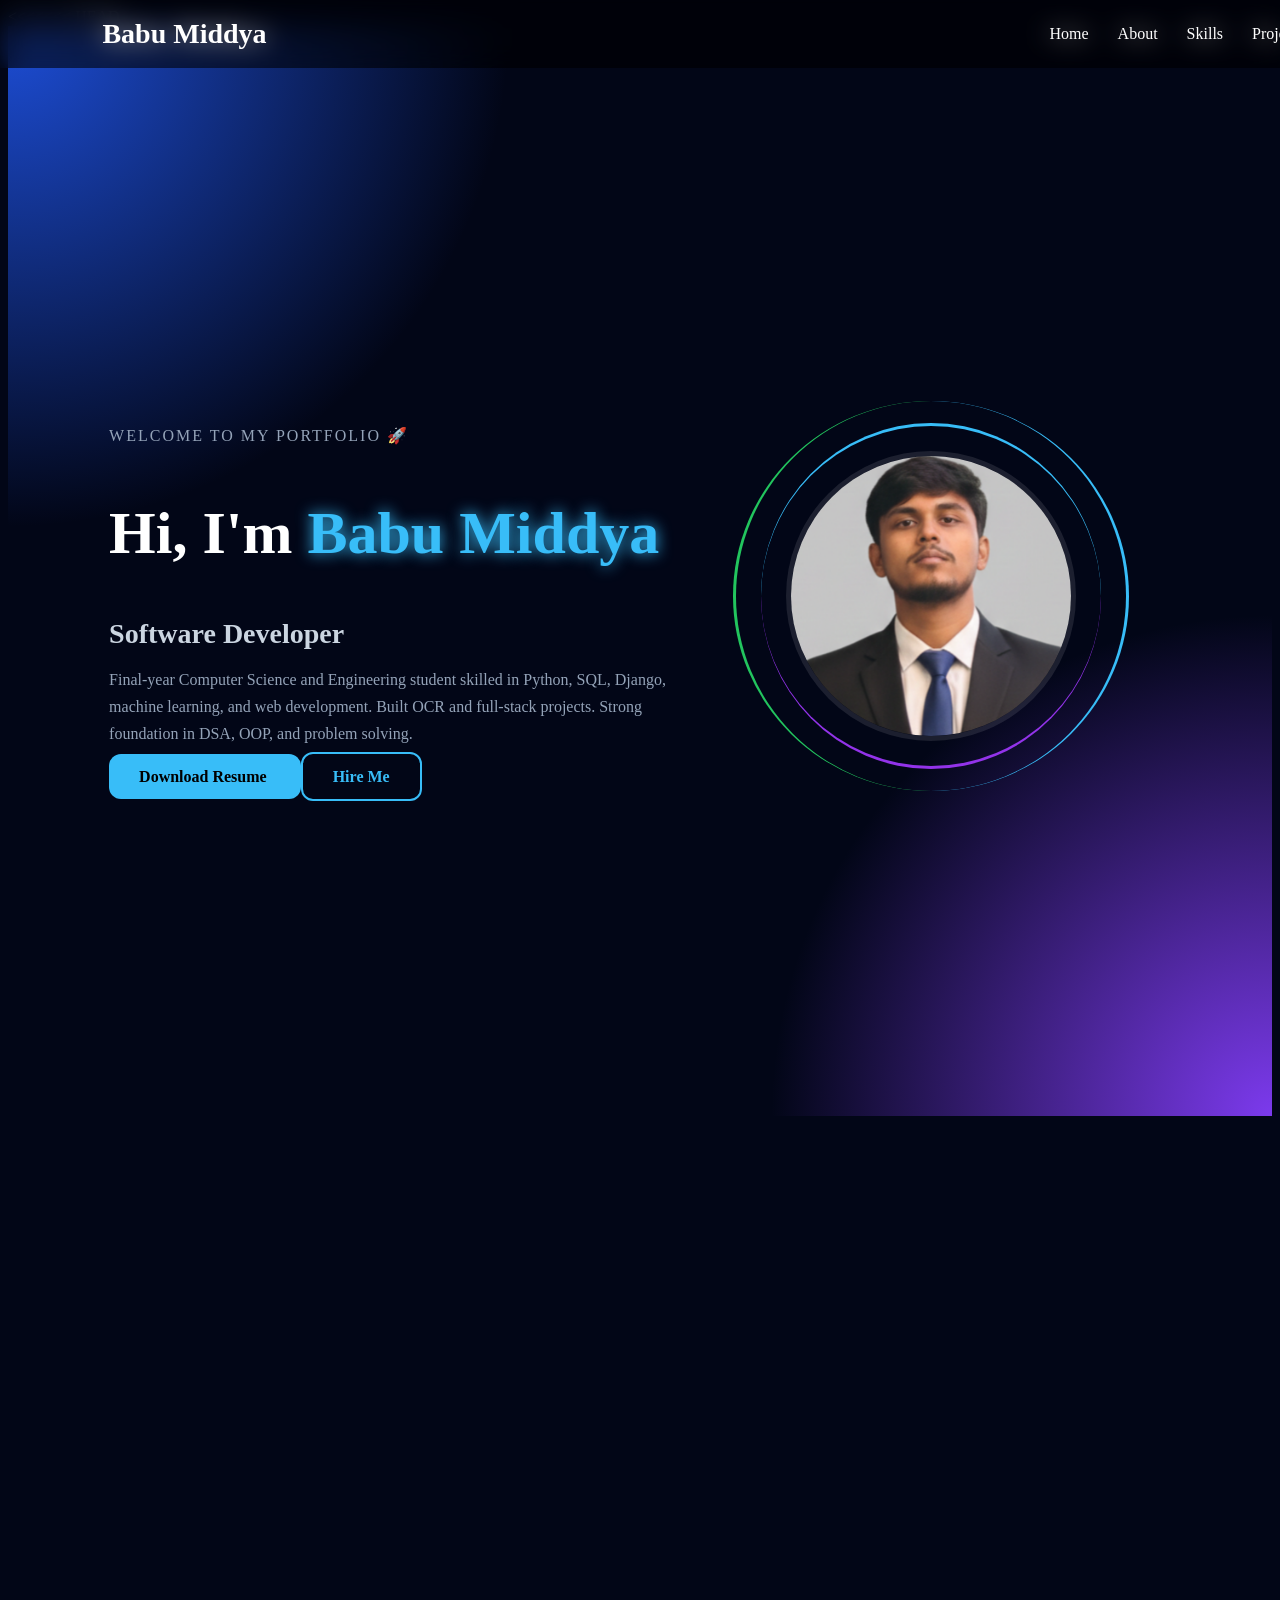
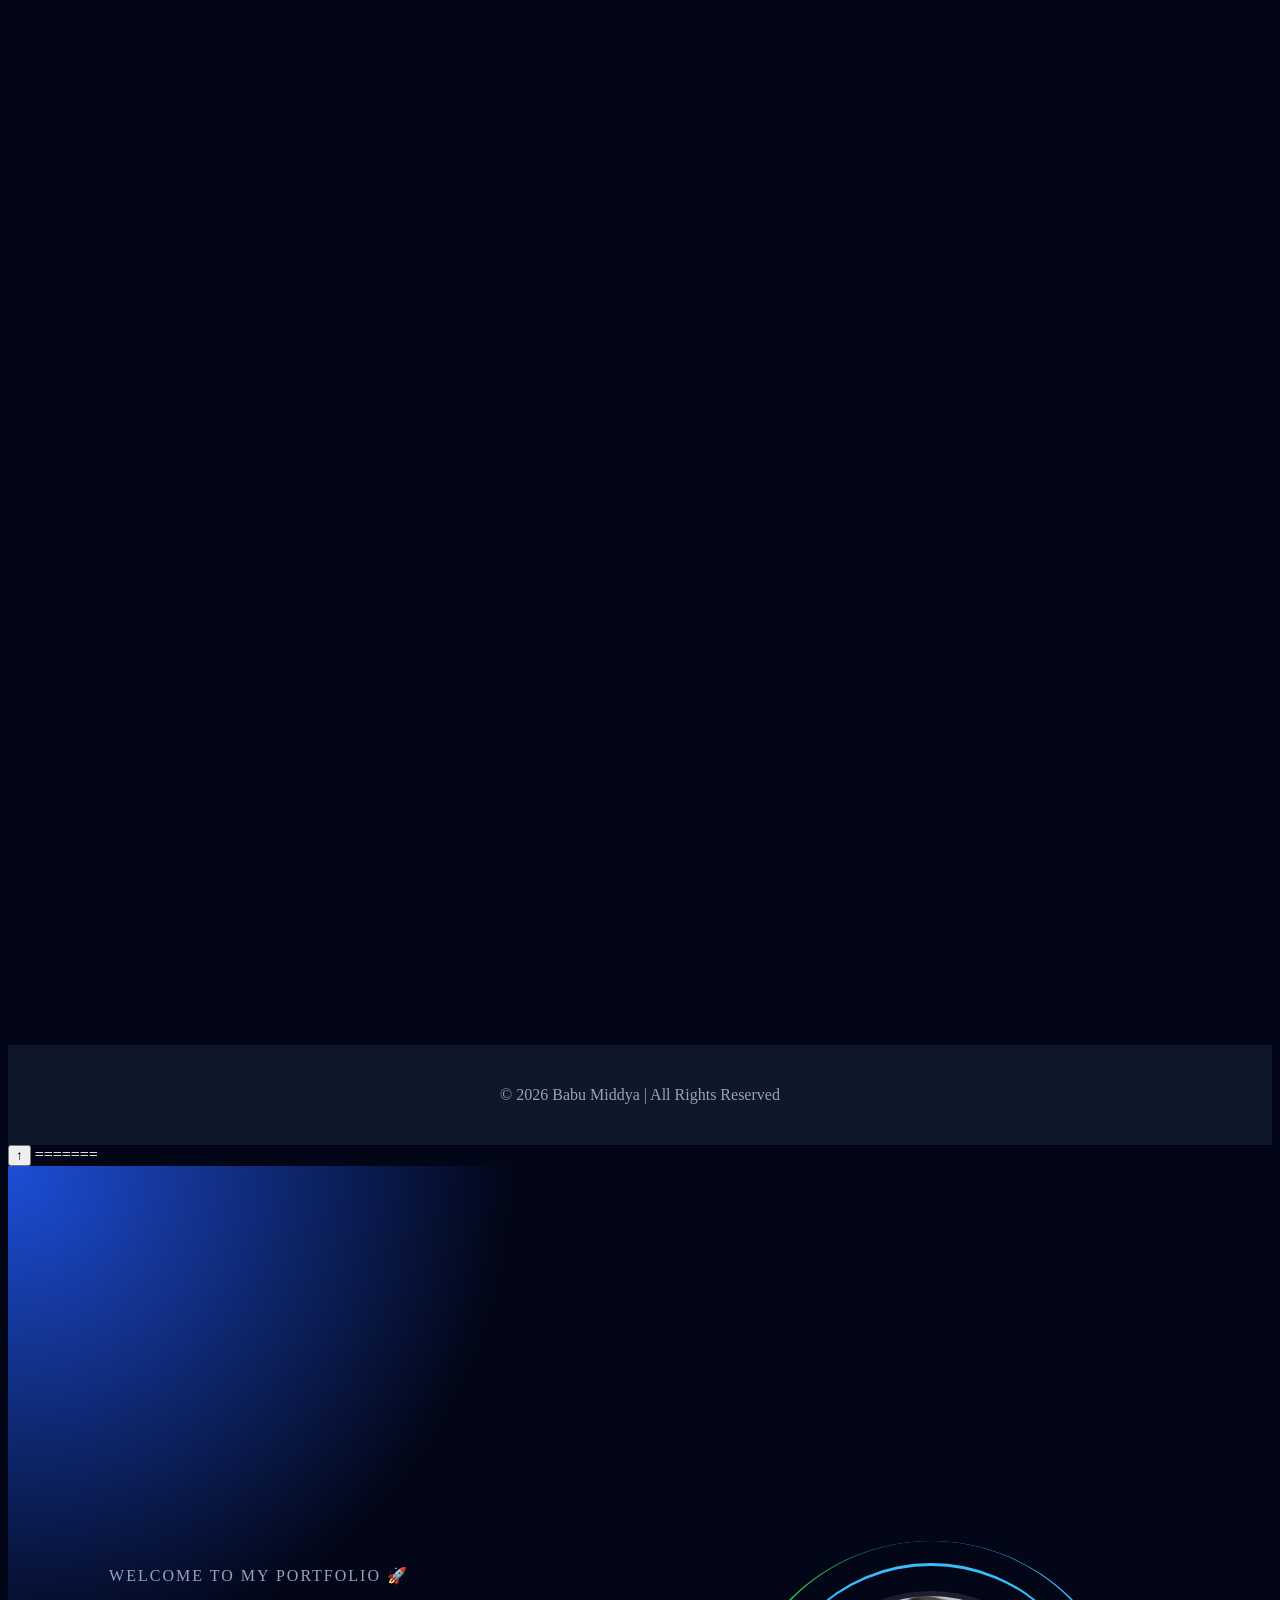
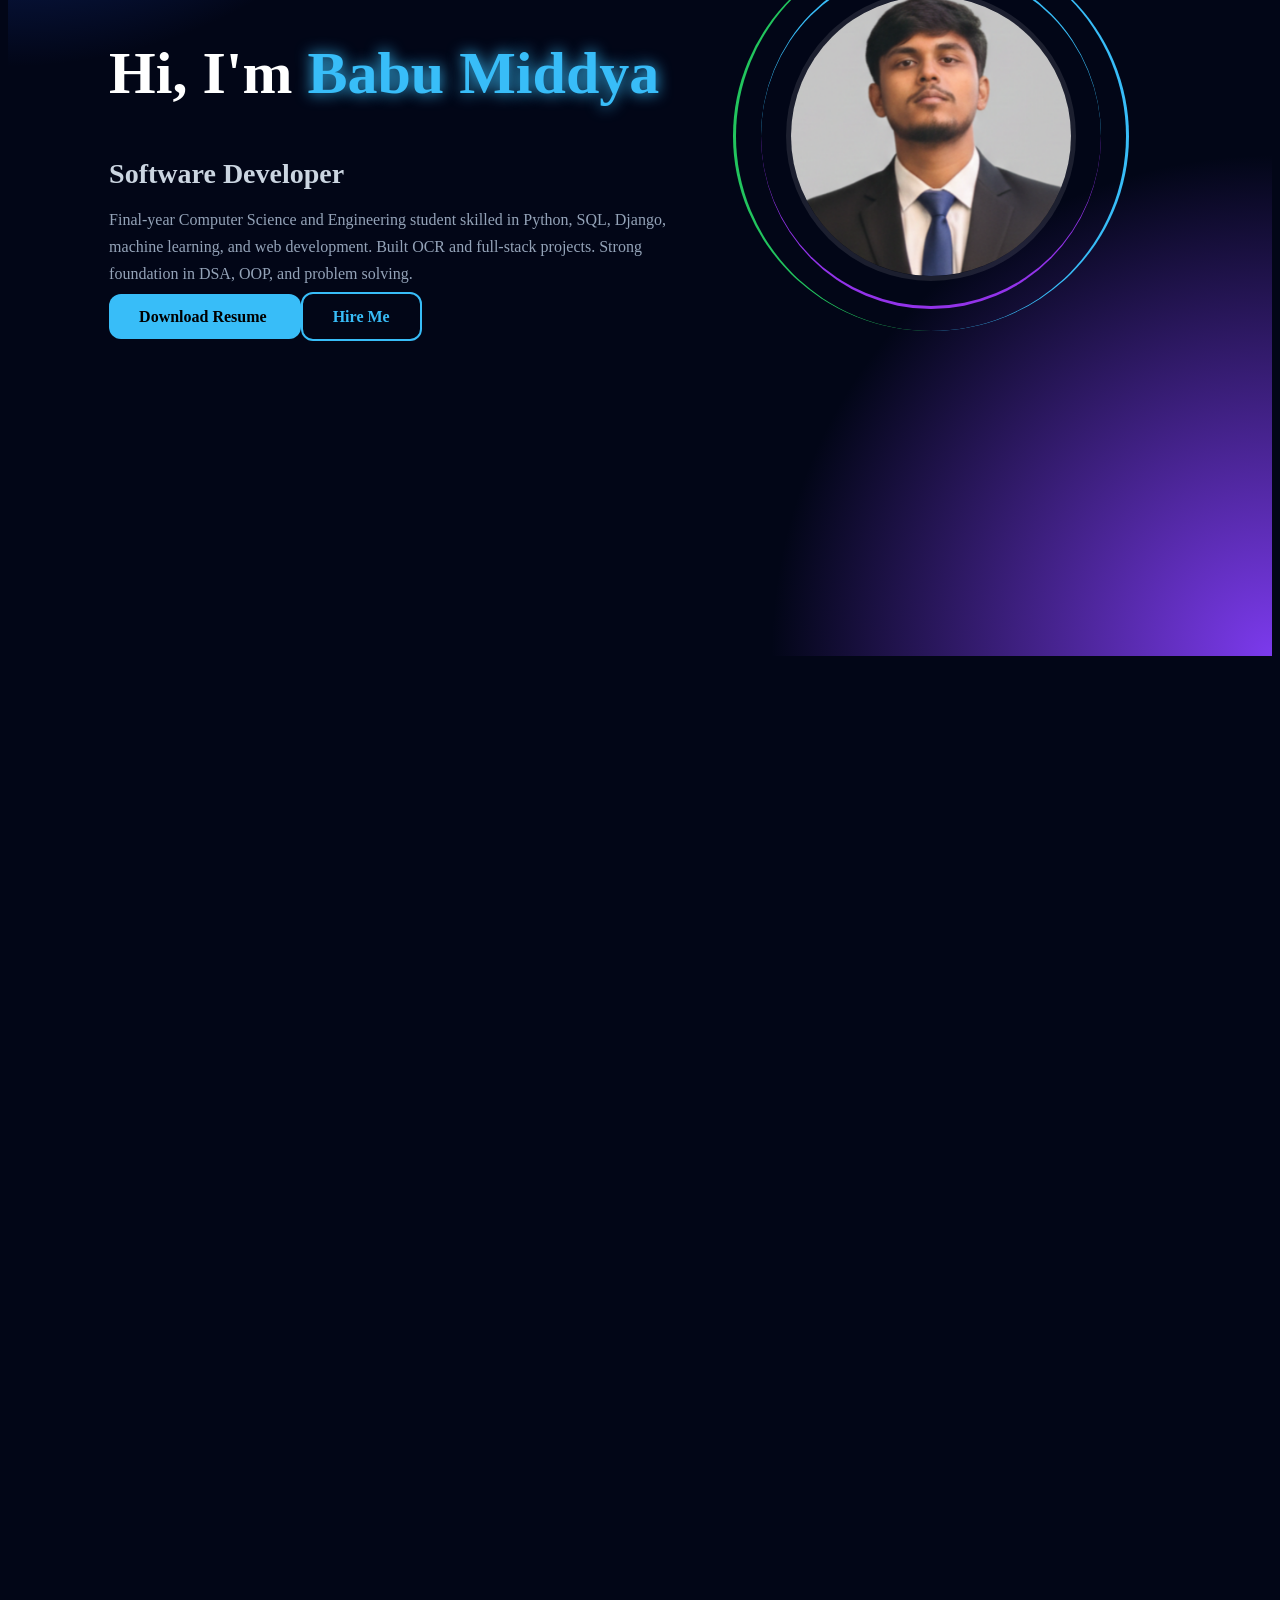
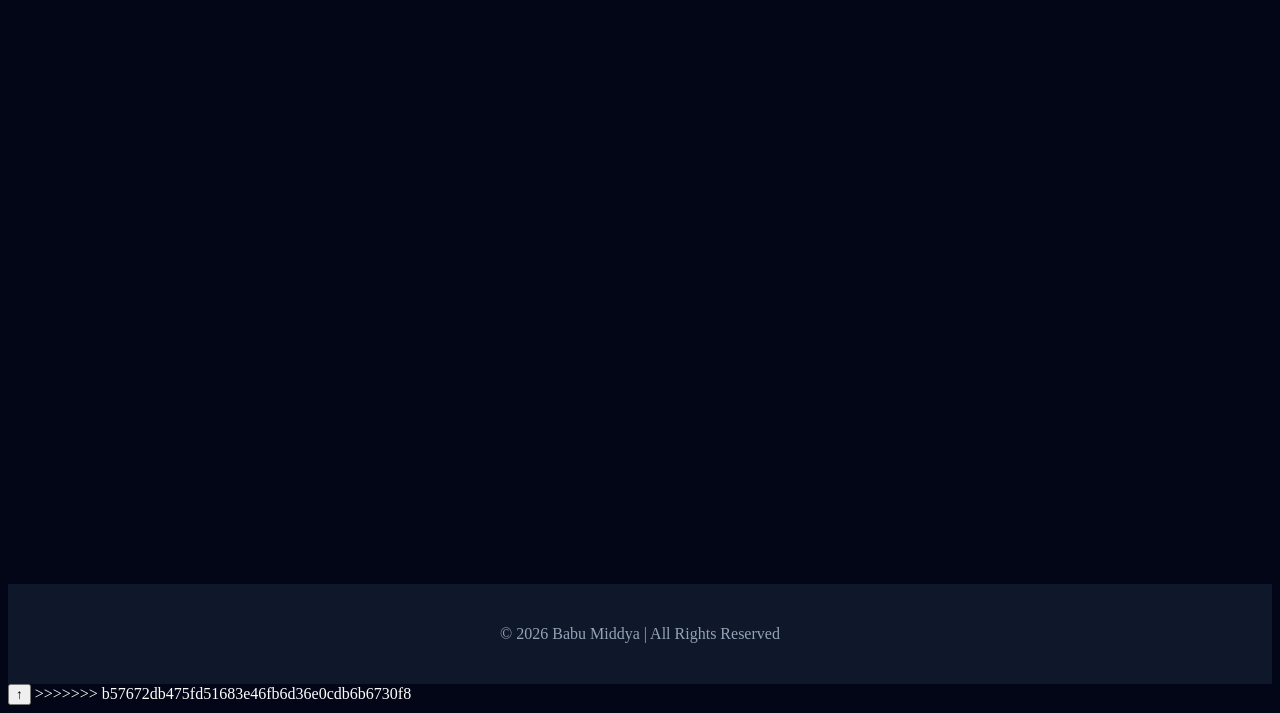
==== index.html @ bfcbd596 "Initial portfolio upload" ====
<<<<<<< HEAD
<!DOCTYPE html>
<html lang="en">
<head>
<meta charset="UTF-8">
<meta name="viewport" content="width=device-width, initial-scale=1.0">
<title>Babu Middya | Portfolio</title>

<link rel="preconnect" href="https://fonts.googleapis.com">
<link rel="preconnect" href="https://fonts.gstatic.com" crossorigin>

<link href="https://fonts.googleapis.com/css2?family=Poppins:wght@300;400;500;600;700;800&display=swap" rel="stylesheet">

<link rel="stylesheet" href="style.css">
</head>

<body>


<!-- NAVBAR -->

<header id="header">

<div class="logo">Babu Middya<span></span></div>

<nav id="navMenu">
<a href="#home">Home</a>
<a href="#about">About</a>
<a href="#skills">Skills</a>
<a href="#projects">Projects</a>
<a href="#contact">Contact</a>
</nav>

<div id="menuBtn">&#9776;</div>

</header>



<!-- HERO -->

<section class="hero" id="home">

<div class="particles"></div>

<div class="hero-container">

<div class="hero-left">

<p class="tag">WELCOME TO MY PORTFOLIO 🚀</p>

<h1>
Hi, I'm <span id="typingText">Babu Middya</span>
</h1>

<h2>Software Developer</h2>

<p>
Final-year Computer Science and Engineering student skilled in Python, SQL, Django, machine learning, and
web development. Built OCR and full-stack projects. Strong foundation in DSA, OOP, and problem solving.

</p>

<div class="hero-btns">

<a href="01_Babu_Middya_Software_Devoloper.pdf" class="btn" download>
Download Resume
</a>

<a href="#contact" class="btn glass">
Hire Me
</a>

</div>

</div>



<div class="hero-right">

<div class="photo-box">

<div class="ring one"></div>
<div class="ring two"></div>

<img src="myphoto.png" alt="Babu Middya">

</div>

</div>

</div>

</section>



<!-- ABOUT -->

<section class="section reveal" id="about">

<h2 class="title">About Me</h2>

<div class="card about-card">

<p>
Aspiring Software Developer with strong skills in Python, NumPy, Pandas, and Matplotlib. Experienced in data 
analysis, data manipulation, and creating clear visualizations. Good understanding of programming fundamentals, 
problem-solving, and writing clean, efficient code. Familiar with working on real-world projects, debugging, and 
optimizing performance. Quick learner with a strong interest in software development and continuous skill 
improvement
</p>

<p>
I love building modern websites, solving coding challenges,
and continuously improving my technical skills.
</p>

</div>

</section>



<!-- SKILLS -->

<section class="section reveal" id="skills">

<h2 class="title">Tech Stack & Skills</h2>

<div class="skills-grid">

<div class="skill-box">
<img src="https://cdn.jsdelivr.net/gh/devicons/devicon/icons/python/python-original.svg" alt="Python">
<h4>Python</h4>
</div>

<div class="skill-box">
  <img src="https://cdn.jsdelivr.net/gh/devicons/devicon/icons/django/django-plain-wordmark.svg" alt="Django">
  <h4>Django</h4>
</div>

<div class="skill-box">
<img src="https://cdn.jsdelivr.net/gh/devicons/devicon/icons/html5/html5-original.svg" alt="HTML">
<h4>HTML</h4>
</div>

<div class="skill-box">
<img src="https://cdn.jsdelivr.net/gh/devicons/devicon/icons/css3/css3-original.svg" alt="CSS">
<h4>CSS</h4>
</div>

<div class="skill-box">
<img src="https://cdn.jsdelivr.net/gh/devicons/devicon/icons/javascript/javascript-original.svg" alt="JavaScript">
<h4>JavaScript</h4>
</div>

<div class="skill-box">
<img src="https://cdn.jsdelivr.net/gh/devicons/devicon/icons/mysql/mysql-original.svg" alt="SQL">
<h4>SQL</h4>
</div>

<div class="skill-box">
  <img src="https://cdn-icons-png.flaticon.com/512/733/733553.png" alt="GitHub">
  <h4>GitHub</h4>
</div>

<div class="skill-box">
<img src="https://cdn.jsdelivr.net/gh/devicons/devicon/icons/numpy/numpy-original.svg" alt="NumPy">
<h4>NumPy</h4>
</div>

<div class="skill-box">
  <img src="https://cdn.jsdelivr.net/gh/devicons/devicon/icons/pandas/pandas-original-wordmark.svg" alt="Pandas">
  <h4>Pandas</h4>
</div>

<div class="skill-box">
  <img src="https://cdn.jsdelivr.net/gh/devicons/devicon/icons/matplotlib/matplotlib-original.svg" alt="Matplotlib">
  <h4>Matplotlib</h4>
</div>

<div class="skill-box">
  <img src="https://cdn-icons-png.flaticon.com/512/2103/2103633.png" alt="DSA">
  <h4>DSA</h4>
</div>

<div class="skill-box">
  <img src="https://cdn-icons-png.flaticon.com/512/4149/4149676.png" alt="Machine Learning">
  <h4>Machine Learning</h4>
</div>

</div>

</section>



<!-- PROJECTS -->

<section class="section reveal" id="projects">

<h2 class="title">Projects</h2>

<div class="project-grid">
<div class="card project-card">

    <img src="https://t3.ftcdn.net/jpg/19/28/70/26/240_F_1928702653_3SM4ioVbqb1LkxO8BYR8tu8CzlvJVweg.jpg" class="project-img">

    <h3>Handwritten Bangla Character Recognition using CNN</h3>

    <p>
        Built a deep learning OCR system using 166k+ Bengali handwritten
        images across 84 classes using CNN.
    </p>

    <div class="project-links">

        <a class="github-btn"
        href="https://github.com/BM804/Bengali_Handwritten_OCR_CNN"
        target="_blank">

            <i class="fab fa-github"></i> GitHub
        </a>

        <a class="demo-btn"
        href="./bangla_ocr_site/index.html"
        target="_blank">

            🚀 Project  Details
        </a>

    </div>

</div>

</div>

</div>

<div class="card">
<h3>Django CRUD App</h3>
<p>
Student result management system with login and dashboard.
</p>
</div>

<div class="card">
<h3>Portfolio Website</h3>
<p>
Modern responsive portfolio with animations and premium UI.
</p>
</div>
</div>

</section>

<!-- Mini Projects -->
<section class="section reveal" id="projects">
  <h3 class="title">Mini Projects</h3>

  <div class="projects-grid">

    <div class="project-card">
      <a href="candy_crush/Candy_crush_index.html" target="_blank">
        <img src="https://w7.pngwing.com/pngs/905/3/png-transparent-candy-crush-saga-candy-crush-jelly-saga-king-android-candy-crush-game-king-heart-thumbnail.png" alt="Candy Crush">
        <h4>Candy Crush</h4>
      </a>
    </div>

    <div class="project-card">
      <a href="PACMAN/index.html" target="_blank">
        <img src="https://cdn-icons-png.flaticon.com/512/188/188987.png" alt="PacMan">
        <h4>PacMan</h4>
      </a>
    </div>

  </div>
</section>


<!-- CONTACT -->

<section class="section reveal" id="contact">

<h2 class="title">Contact Me</h2>

<div class="card contact-card">

<p>📧 babumiddya804@gmail.com</p>
<p>📞 +91 8327486160</p>
<p>💻 Github.com/BM804</p>
<p>📍 Kolkata, India</p>

</div>

</section>



<footer>
<p>© 2026 Babu Middya | All Rights Reserved</p>
</footer>

<button id="topBtn">↑</button>

<script src="script.js"></script>

</body>
</html>
=======
<!DOCTYPE html>
<html lang="en">
<head>
<meta charset="UTF-8">
<meta name="viewport" content="width=device-width, initial-scale=1.0">
<title>Babu Middya | Premium Portfolio</title>

<link rel="preconnect" href="https://fonts.googleapis.com">
<link rel="preconnect" href="https://fonts.gstatic.com" crossorigin>

<link href="https://fonts.googleapis.com/css2?family=Poppins:wght@300;400;500;600;700;800&display=swap" rel="stylesheet">

<link rel="stylesheet" href="style.css">
</head>

<body>


<!-- NAVBAR -->

<header id="header">

<div class="logo">Babu Middya<span></span></div>

<nav id="navMenu">
<a href="#home">Home</a>
<a href="#about">About</a>
<a href="#skills">Skills</a>
<a href="#projects">Projects</a>
<a href="#contact">Contact</a>
</nav>

<div id="menuBtn">&#9776;</div>

</header>



<!-- HERO -->

<section class="hero" id="home">

<div class="particles"></div>

<div class="hero-container">

<div class="hero-left">

<p class="tag">WELCOME TO MY PORTFOLIO 🚀</p>

<h1>
Hi, I'm <span id="typingText">Babu Middya</span>
</h1>

<h2>Software Developer</h2>

<p>
Final-year Computer Science and Engineering student skilled in Python, SQL, Django, machine learning, and
web development. Built OCR and full-stack projects. Strong foundation in DSA, OOP, and problem solving.

</p>

<div class="hero-btns">

<a href="01_Babu_Middya_Software_Devoloper.pdf" class="btn" download>
Download Resume
</a>

<a href="#contact" class="btn glass">
Hire Me
</a>

</div>

</div>



<div class="hero-right">

<div class="photo-box">

<div class="ring one"></div>
<div class="ring two"></div>

<img src="myphoto.png" alt="Babu Middya">

</div>

</div>

</div>

</section>



<!-- ABOUT -->

<section class="section reveal" id="about">

<h2 class="title">About Me</h2>

<div class="card about-card">

<p>
Aspiring Software Developer with strong skills in Python, NumPy, Pandas, and Matplotlib. Experienced in data 
analysis, data manipulation, and creating clear visualizations. Good understanding of programming fundamentals, 
problem-solving, and writing clean, efficient code. Familiar with working on real-world projects, debugging, and 
optimizing performance. Quick learner with a strong interest in software development and continuous skill 
improvement
</p>

<p>
I love building modern websites, solving coding challenges,
and continuously improving my technical skills.
</p>

</div>

</section>



<!-- SKILLS -->

<section class="section reveal" id="skills">

<h2 class="title">Tech Stack & Skills</h2>

<div class="skills-grid">

<div class="skill-box">
<img src="https://cdn.jsdelivr.net/gh/devicons/devicon/icons/python/python-original.svg" alt="Python">
<h4>Python</h4>
</div>

<div class="skill-box">
  <img src="https://cdn.jsdelivr.net/gh/devicons/devicon/icons/django/django-plain-wordmark.svg" alt="Django">
  <h4>Django</h4>
</div>

<div class="skill-box">
<img src="https://cdn.jsdelivr.net/gh/devicons/devicon/icons/html5/html5-original.svg" alt="HTML">
<h4>HTML</h4>
</div>

<div class="skill-box">
<img src="https://cdn.jsdelivr.net/gh/devicons/devicon/icons/css3/css3-original.svg" alt="CSS">
<h4>CSS</h4>
</div>

<div class="skill-box">
<img src="https://cdn.jsdelivr.net/gh/devicons/devicon/icons/javascript/javascript-original.svg" alt="JavaScript">
<h4>JavaScript</h4>
</div>

<div class="skill-box">
<img src="https://cdn.jsdelivr.net/gh/devicons/devicon/icons/mysql/mysql-original.svg" alt="SQL">
<h4>SQL</h4>
</div>

<div class="skill-box">
  <img src="https://cdn-icons-png.flaticon.com/512/733/733553.png" alt="GitHub">
  <h4>GitHub</h4>
</div>

<div class="skill-box">
<img src="https://cdn.jsdelivr.net/gh/devicons/devicon/icons/numpy/numpy-original.svg" alt="NumPy">
<h4>NumPy</h4>
</div>

<div class="skill-box">
  <img src="https://cdn.jsdelivr.net/gh/devicons/devicon/icons/pandas/pandas-original-wordmark.svg" alt="Pandas">
  <h4>Pandas</h4>
</div>

<div class="skill-box">
  <img src="https://cdn.jsdelivr.net/gh/devicons/devicon/icons/matplotlib/matplotlib-original.svg" alt="Matplotlib">
  <h4>Matplotlib</h4>
</div>

<div class="skill-box">
  <img src="https://cdn-icons-png.flaticon.com/512/2103/2103633.png" alt="DSA">
  <h4>DSA</h4>
</div>

<div class="skill-box">
  <img src="https://cdn-icons-png.flaticon.com/512/4149/4149676.png" alt="Machine Learning">
  <h4>Machine Learning</h4>
</div>

</div>

</section>



<!-- PROJECTS -->

<section class="section reveal" id="projects">

<h2 class="title">Projects</h2>

<div class="project-grid">
<div class="card project-card">

    <img src=https://upload.wikimedia.org/wikipedia/commons/a/a6/Aa-bengali.PNG?_=20110117124955" alt="Bengali OCR Project" class="project-img">

    <h3>Handwritten Bangla Character Recognition using CNN</h3>

    <p>
        Built a deep learning OCR system using 166k+ Bengali handwritten
        images across 84 classes using CNN.
    </p>

    <div class="project-links">
        <a href="#">GitHub</a>
        <a href="#">Demo</a>
    </div>

</div>

<div class="card">
<h3>Django CRUD App</h3>
<p>
Student result management system with login and dashboard.
</p>
</div>

<div class="card">
<h3>Portfolio Website</h3>
<p>
Modern responsive portfolio with animations and premium UI.
</p>
</div>
</div>

</section>

<!-- Mini Projects -->
<section class="section reveal" id="projects">
  <h3 class="title">Mini Projects</h3>

  <div class="projects-grid">

    <div class="project-card">
      <a href="candy_crush/Candy_crush_index.html" target="_blank">
        <img src="https://w7.pngwing.com/pngs/905/3/png-transparent-candy-crush-saga-candy-crush-jelly-saga-king-android-candy-crush-game-king-heart-thumbnail.png" alt="Candy Crush">
        <h4>Candy Crush</h4>
      </a>
    </div>

    <div class="project-card">
      <a href="PACMAN/index.html" target="_blank">
        <img src="https://cdn-icons-png.flaticon.com/512/188/188987.png" alt="PacMan">
        <h4>PacMan</h4>
      </a>
    </div>

  </div>
</section>


<!-- CONTACT -->

<section class="section reveal" id="contact">

<h2 class="title">Contact Me</h2>

<div class="card contact-card">

<p>📧 babumiddya804@gmail.com</p>
<p>📞 +91 8327486160</p>
<p>💻 Github.com/BM804</p>
<p>📍 Kolkata, India</p>

</div>

</section>



<footer>
<p>© 2026 Babu Middya | All Rights Reserved</p>
</footer>

<button id="topBtn">↑</button>

<script src="script.js"></script>

</body>
</html>
>>>>>>> b57672db475fd51683e46fb6d36e0cdb6b6730f8
---- style.css ----
<<<<<<< HEAD
/* ================= RESET ================= */
*{
  margin:0;
  padding:0;
  box-sizing:border-box;
  scroll-behavior:smooth;
  font-family:'Poppins',sans-serif;
}

body{
  background:#020617;
  color:#fff;
  overflow-x:hidden;
}

/* ================= HEADER ================= */
header{
  position:fixed;
  top:0;
  left:0;
  width:100%;
  padding:18px 8%;
  display:flex;
  justify-content:space-between;
  align-items:center;

  background:rgba(0,0,0,.35);
  backdrop-filter:blur(12px);
  z-index:1000;
}

.logo{
  font-size:28px;
  font-weight:800;
}
.logo span{
  color:#38bdf8;
  text-shadow:0 0 10px #38bdf8;
}

nav a{
  color:#fff;
  text-decoration:none;
  margin-left:25px;
  font-weight:500;
  transition:.3s;
}
nav a:hover{
  color:#38bdf8;
}

#menuBtn{
  display:none;
  font-size:28px;
  cursor:pointer;
}

/* ================= HERO ================= */
.hero{
  min-height:100vh;
  display:flex;
  align-items:center;
  padding:120px 8% 70px;

  background:
  radial-gradient(circle at top left,#1d4ed8 0%,transparent 30%),
  radial-gradient(circle at bottom right,#7c3aed 0%,transparent 30%),
  #020617;
}

.hero-container{
  display:grid;
  grid-template-columns:1fr 420px;
  gap:60px;
  align-items:center;
  width:100%;
}

.tag{
  color:#38bdf8;
  letter-spacing:2px;
}

.hero h1{
  font-size:60px;
}
.hero h1 span{
  color:#38bdf8;
  text-shadow:0 0 15px #38bdf8;
}

.hero h2{
  font-size:28px;
  color:#cbd5e1;
  margin:10px 0;
}

.hero p{
  color:#94a3b8;
  line-height:1.7;
  margin-bottom:20px;
}

/* ================= BUTTON (FIXED 🔥) ================= */
.btn{
  padding:14px 30px;
  border-radius:12px;
  font-weight:600;
  text-decoration:none;
  transition:0.3s ease;
  position:relative;
  overflow:hidden;
}

/* Resume Button */
.btn:not(.glass){
  background:#38bdf8;
  color:#000;
}

.btn:not(.glass):hover{
  transform:translateY(-5px);
  box-shadow:0 0 20px #38bdf8;
}

/* Hire Me Button */
.btn.glass{
  background:transparent;
  color:#38bdf8;
  border:2px solid #38bdf8;
}

/* Glow animation */
.btn.glass::before{
  content:"";
  position:absolute;
  inset:0;
  background:linear-gradient(120deg,transparent,#38bdf8,transparent);
  opacity:0;
}

.btn.glass:hover::before{
  opacity:1;
  animation:btnGlow 1.5s linear infinite;
}

.btn.glass:hover{
  color:#000;
  background:#38bdf8;
  transform:translateY(-5px) scale(1.05);
  box-shadow:
    0 0 10px #38bdf8,
    0 0 25px #38bdf8,
    0 0 40px rgba(56,189,248,0.5);
}

@keyframes btnGlow{
  0%{transform:translateX(-100%);}
  100%{transform:translateX(100%);}
}

/* ================= PHOTO ================= */
.photo-box{
  position:relative;
  width:360px;
  height:360px;
  display:flex;
  justify-content:center;
  align-items:center;
  animation:float 4s ease-in-out infinite;
}

.photo-box img{
  width:280px;
  height:280px;
  border-radius:50%;
  object-fit:cover;
  border:5px solid rgba(255,255,255,.1);
}

.ring{
  position:absolute;
  border-radius:50%;
}
.one{
  width:340px;
  height:340px;
  border-top:3px solid #38bdf8;
  border-bottom:3px solid #9333ea;
  animation:spin 8s linear infinite;
}
.two{
  width:390px;
  height:390px;
  border-left:3px solid #22c55e;
  border-right:3px solid #38bdf8;
  animation:spinReverse 10s linear infinite;
}

/* ================= SECTION ================= */
.section{
  padding:90px 8%;
}
.title{
  text-align:center;
  font-size:40px;
  margin-bottom:40px;
  color:#38bdf8;
}

/* ================= SKILLS ================= */
.skills-grid{
  display:grid;
  grid-template-columns:repeat(4,1fr);
  gap:25px;
}

@media(max-width:992px){
  .skills-grid{grid-template-columns:repeat(3,1fr);}
}
@media(max-width:600px){
  .skills-grid{grid-template-columns:repeat(2,1fr);}
}

.skill-box{
  height:180px;
  display:flex;
  flex-direction:column;
  align-items:center;
  justify-content:center;

  border-radius:18px;
  background:rgba(255,255,255,0.05);
  backdrop-filter:blur(12px);
  border:1px solid rgba(255,255,255,0.1);

  transition:0.4s;
  position:relative;
  overflow:hidden;
}

.skill-box::before{
  content:"";
  position:absolute;
  width:120%;
  height:120%;
  background:linear-gradient(120deg,transparent,#38bdf8,transparent);
  top:-10%;
  left:-10%;
  opacity:0;
}

.skill-box:hover::before{
  opacity:1;
  animation:neonMove 2s linear infinite;
}

.skill-box img{
  width:65px;
  height:65px;
  margin-bottom:10px;
}

.skill-box:hover{
  transform:translateY(-10px) scale(1.05);
  box-shadow:
    0 0 10px #38bdf8,
    0 0 25px #38bdf8,
    0 0 40px rgba(56,189,248,0.5);
}

/* ================= PROJECTS ================= */
.projects-grid{
  display:grid;
  grid-template-columns:repeat(4,1fr);
  gap:25px;
}

@media(max-width:992px){
  .projects-grid{grid-template-columns:repeat(3,1fr);}
}
@media(max-width:600px){
  .projects-grid{grid-template-columns:1fr;}
}

.project-card{
  padding:25px;
  border-radius:18px;
  text-align:center;

  background:rgba(255,255,255,0.05);
  backdrop-filter:blur(12px);
  border:1px solid rgba(255,255,255,0.1);

  transition:0.4s;
}

.project-card img{
  width:80px;
  height:80px;
  margin-bottom:10px;
}

.project-card:hover{
  transform:translateY(-12px) scale(1.05);
  box-shadow:
    0 0 15px #22c55e,
    0 0 30px rgba(34,197,94,0.5);
}

/* ================= CONTACT ================= */
.contact-card{
  text-align:center;
  line-height:2;
}

/* ================= FOOTER ================= */
footer{
  padding:25px;
  text-align:center;
  background:#0f172a;
  color:#94a3b8;
}

/* ================= ANIMATIONS ================= */
.reveal{
  opacity:0;
  transform:translateY(60px);
  transition:1s;
}
.reveal.active{
  opacity:1;
  transform:translateY(0);
}

@keyframes spin{
  100%{transform:rotate(360deg);}
}
@keyframes spinReverse{
  100%{transform:rotate(-360deg);}
}
@keyframes float{
  50%{transform:translateY(-15px);}
}
@keyframes neonMove{
  0%{transform:translateX(-100%);}
  100%{transform:translateX(100%);}
}

/* ================= MOBILE ================= */
@media(max-width:950px){

  .hero-container{
    grid-template-columns:1fr;
    text-align:center;
  }

  .photo-box{
    width:260px;
    height:260px;
    margin:auto;
  }

  .photo-box img{
    width:200px;
    height:200px;
  }

  .one{width:240px;height:240px;}
  .two{width:290px;height:290px;}

  .hero h1{font-size:40px;}

  nav{display:none;}
  #menuBtn{display:block;}
}
/* PROJECT CARD */

.project-card{
    background:#0b1020;
    border:1px solid rgba(255,255,255,0.08);
    border-radius:24px;
    padding:40px;
    text-align:center;
    transition:0.4s ease;
    max-width:900px;
    margin:auto;
    position:relative;
    overflow:hidden;
}

/* soft hover */

.project-card:hover{
    transform:translateY(-8px);
    box-shadow:
    0 10px 40px rgba(0,0,0,0.5),
    0 0 25px rgba(0,140,255,0.15);
}

/* image */

.project-img{
    width:90px;
    height:90px;
    object-fit:cover;
    border-radius:18px;
    margin-bottom:20px;
}

/* heading */

.project-card h3{
    font-size:30px;
    margin-bottom:15px;
    color:white;
}

/* text */

.project-card p{
    color:#bfc9d4;
    font-size:17px;
    line-height:1.7;
    max-width:700px;
    margin:auto;
}

/* buttons */

.project-links{
    display:flex;
    justify-content:center;
    gap:18px;
    margin-top:30px;
    flex-wrap:wrap;
}

.project-links a{
    text-decoration:none;
    padding:14px 28px;
    border-radius:14px;
    font-weight:600;
    transition:0.35s ease;
    font-size:16px;
}

/* github */

.github-btn{
    background:#171717;
    color:white;
}

.github-btn:hover{
    background:#242424;
    transform:translateY(-4px);
}

/* demo */

.demo-btn{
    background:linear-gradient(135deg,#0099ff,#0055ff);
    color:white;
    box-shadow:0 8px 20px rgba(0,119,255,0.35);
}

.demo-btn:hover{
    transform:translateY(-4px) scale(1.03);
    box-shadow:0 12px 28px rgba(0,119,255,0.5);
}
=======
/* ================= RESET ================= */
*{
  margin:0;
  padding:0;
  box-sizing:border-box;
  scroll-behavior:smooth;
  font-family:'Poppins',sans-serif;
}

body{
  background:#020617;
  color:#fff;
  overflow-x:hidden;
}

/* ================= HEADER ================= */
header{
  position:fixed;
  top:0;
  left:0;
  width:100%;
  padding:18px 8%;
  display:flex;
  justify-content:space-between;
  align-items:center;

  background:rgba(0,0,0,.35);
  backdrop-filter:blur(12px);
  z-index:1000;
}

.logo{
  font-size:28px;
  font-weight:800;
}
.logo span{
  color:#38bdf8;
  text-shadow:0 0 10px #38bdf8;
}

nav a{
  color:#fff;
  text-decoration:none;
  margin-left:25px;
  font-weight:500;
  transition:.3s;
}
nav a:hover{
  color:#38bdf8;
}

#menuBtn{
  display:none;
  font-size:28px;
  cursor:pointer;
}

/* ================= HERO ================= */
.hero{
  min-height:100vh;
  display:flex;
  align-items:center;
  padding:120px 8% 70px;

  background:
  radial-gradient(circle at top left,#1d4ed8 0%,transparent 30%),
  radial-gradient(circle at bottom right,#7c3aed 0%,transparent 30%),
  #020617;
}

.hero-container{
  display:grid;
  grid-template-columns:1fr 420px;
  gap:60px;
  align-items:center;
  width:100%;
}

.tag{
  color:#38bdf8;
  letter-spacing:2px;
}

.hero h1{
  font-size:60px;
}
.hero h1 span{
  color:#38bdf8;
  text-shadow:0 0 15px #38bdf8;
}

.hero h2{
  font-size:28px;
  color:#cbd5e1;
  margin:10px 0;
}

.hero p{
  color:#94a3b8;
  line-height:1.7;
  margin-bottom:20px;
}

/* ================= BUTTON (FIXED 🔥) ================= */
.btn{
  padding:14px 30px;
  border-radius:12px;
  font-weight:600;
  text-decoration:none;
  transition:0.3s ease;
  position:relative;
  overflow:hidden;
}

/* Resume Button */
.btn:not(.glass){
  background:#38bdf8;
  color:#000;
}

.btn:not(.glass):hover{
  transform:translateY(-5px);
  box-shadow:0 0 20px #38bdf8;
}

/* Hire Me Button */
.btn.glass{
  background:transparent;
  color:#38bdf8;
  border:2px solid #38bdf8;
}

/* Glow animation */
.btn.glass::before{
  content:"";
  position:absolute;
  inset:0;
  background:linear-gradient(120deg,transparent,#38bdf8,transparent);
  opacity:0;
}

.btn.glass:hover::before{
  opacity:1;
  animation:btnGlow 1.5s linear infinite;
}

.btn.glass:hover{
  color:#000;
  background:#38bdf8;
  transform:translateY(-5px) scale(1.05);
  box-shadow:
    0 0 10px #38bdf8,
    0 0 25px #38bdf8,
    0 0 40px rgba(56,189,248,0.5);
}

@keyframes btnGlow{
  0%{transform:translateX(-100%);}
  100%{transform:translateX(100%);}
}

/* ================= PHOTO ================= */
.photo-box{
  position:relative;
  width:360px;
  height:360px;
  display:flex;
  justify-content:center;
  align-items:center;
  animation:float 4s ease-in-out infinite;
}

.photo-box img{
  width:280px;
  height:280px;
  border-radius:50%;
  object-fit:cover;
  border:5px solid rgba(255,255,255,.1);
}

.ring{
  position:absolute;
  border-radius:50%;
}
.one{
  width:340px;
  height:340px;
  border-top:3px solid #38bdf8;
  border-bottom:3px solid #9333ea;
  animation:spin 8s linear infinite;
}
.two{
  width:390px;
  height:390px;
  border-left:3px solid #22c55e;
  border-right:3px solid #38bdf8;
  animation:spinReverse 10s linear infinite;
}

/* ================= SECTION ================= */
.section{
  padding:90px 8%;
}
.title{
  text-align:center;
  font-size:40px;
  margin-bottom:40px;
  color:#38bdf8;
}

/* ================= SKILLS ================= */
.skills-grid{
  display:grid;
  grid-template-columns:repeat(4,1fr);
  gap:25px;
}

@media(max-width:992px){
  .skills-grid{grid-template-columns:repeat(3,1fr);}
}
@media(max-width:600px){
  .skills-grid{grid-template-columns:repeat(2,1fr);}
}

.skill-box{
  height:180px;
  display:flex;
  flex-direction:column;
  align-items:center;
  justify-content:center;

  border-radius:18px;
  background:rgba(255,255,255,0.05);
  backdrop-filter:blur(12px);
  border:1px solid rgba(255,255,255,0.1);

  transition:0.4s;
  position:relative;
  overflow:hidden;
}

.skill-box::before{
  content:"";
  position:absolute;
  width:120%;
  height:120%;
  background:linear-gradient(120deg,transparent,#38bdf8,transparent);
  top:-10%;
  left:-10%;
  opacity:0;
}

.skill-box:hover::before{
  opacity:1;
  animation:neonMove 2s linear infinite;
}

.skill-box img{
  width:65px;
  height:65px;
  margin-bottom:10px;
}

.skill-box:hover{
  transform:translateY(-10px) scale(1.05);
  box-shadow:
    0 0 10px #38bdf8,
    0 0 25px #38bdf8,
    0 0 40px rgba(56,189,248,0.5);
}

/* ================= PROJECTS ================= */
.projects-grid{
  display:grid;
  grid-template-columns:repeat(4,1fr);
  gap:25px;
}

@media(max-width:992px){
  .projects-grid{grid-template-columns:repeat(3,1fr);}
}
@media(max-width:600px){
  .projects-grid{grid-template-columns:1fr;}
}

.project-card{
  padding:25px;
  border-radius:18px;
  text-align:center;

  background:rgba(255,255,255,0.05);
  backdrop-filter:blur(12px);
  border:1px solid rgba(255,255,255,0.1);

  transition:0.4s;
}

.project-card img{
  width:80px;
  height:80px;
  margin-bottom:10px;
}

.project-card:hover{
  transform:translateY(-12px) scale(1.05);
  box-shadow:
    0 0 15px #22c55e,
    0 0 30px rgba(34,197,94,0.5);
}

/* ================= CONTACT ================= */
.contact-card{
  text-align:center;
  line-height:2;
}

/* ================= FOOTER ================= */
footer{
  padding:25px;
  text-align:center;
  background:#0f172a;
  color:#94a3b8;
}

/* ================= ANIMATIONS ================= */
.reveal{
  opacity:0;
  transform:translateY(60px);
  transition:1s;
}
.reveal.active{
  opacity:1;
  transform:translateY(0);
}

@keyframes spin{
  100%{transform:rotate(360deg);}
}
@keyframes spinReverse{
  100%{transform:rotate(-360deg);}
}
@keyframes float{
  50%{transform:translateY(-15px);}
}
@keyframes neonMove{
  0%{transform:translateX(-100%);}
  100%{transform:translateX(100%);}
}

/* ================= MOBILE ================= */
@media(max-width:950px){

  .hero-container{
    grid-template-columns:1fr;
    text-align:center;
  }

  .photo-box{
    width:260px;
    height:260px;
    margin:auto;
  }

  .photo-box img{
    width:200px;
    height:200px;
  }

  .one{width:240px;height:240px;}
  .two{width:290px;height:290px;}

  .hero h1{font-size:40px;}

  nav{display:none;}
  #menuBtn{display:block;}
}
>>>>>>> b57672db475fd51683e46fb6d36e0cdb6b6730f8
---- style.css ----
<<<<<<< HEAD
/* ================= RESET ================= */
*{
  margin:0;
  padding:0;
  box-sizing:border-box;
  scroll-behavior:smooth;
  font-family:'Poppins',sans-serif;
}

body{
  background:#020617;
  color:#fff;
  overflow-x:hidden;
}

/* ================= HEADER ================= */
header{
  position:fixed;
  top:0;
  left:0;
  width:100%;
  padding:18px 8%;
  display:flex;
  justify-content:space-between;
  align-items:center;

  background:rgba(0,0,0,.35);
  backdrop-filter:blur(12px);
  z-index:1000;
}

.logo{
  font-size:28px;
  font-weight:800;
}
.logo span{
  color:#38bdf8;
  text-shadow:0 0 10px #38bdf8;
}

nav a{
  color:#fff;
  text-decoration:none;
  margin-left:25px;
  font-weight:500;
  transition:.3s;
}
nav a:hover{
  color:#38bdf8;
}

#menuBtn{
  display:none;
  font-size:28px;
  cursor:pointer;
}

/* ================= HERO ================= */
.hero{
  min-height:100vh;
  display:flex;
  align-items:center;
  padding:120px 8% 70px;

  background:
  radial-gradient(circle at top left,#1d4ed8 0%,transparent 30%),
  radial-gradient(circle at bottom right,#7c3aed 0%,transparent 30%),
  #020617;
}

.hero-container{
  display:grid;
  grid-template-columns:1fr 420px;
  gap:60px;
  align-items:center;
  width:100%;
}

.tag{
  color:#38bdf8;
  letter-spacing:2px;
}

.hero h1{
  font-size:60px;
}
.hero h1 span{
  color:#38bdf8;
  text-shadow:0 0 15px #38bdf8;
}

.hero h2{
  font-size:28px;
  color:#cbd5e1;
  margin:10px 0;
}

.hero p{
  color:#94a3b8;
  line-height:1.7;
  margin-bottom:20px;
}

/* ================= BUTTON (FIXED 🔥) ================= */
.btn{
  padding:14px 30px;
  border-radius:12px;
  font-weight:600;
  text-decoration:none;
  transition:0.3s ease;
  position:relative;
  overflow:hidden;
}

/* Resume Button */
.btn:not(.glass){
  background:#38bdf8;
  color:#000;
}

.btn:not(.glass):hover{
  transform:translateY(-5px);
  box-shadow:0 0 20px #38bdf8;
}

/* Hire Me Button */
.btn.glass{
  background:transparent;
  color:#38bdf8;
  border:2px solid #38bdf8;
}

/* Glow animation */
.btn.glass::before{
  content:"";
  position:absolute;
  inset:0;
  background:linear-gradient(120deg,transparent,#38bdf8,transparent);
  opacity:0;
}

.btn.glass:hover::before{
  opacity:1;
  animation:btnGlow 1.5s linear infinite;
}

.btn.glass:hover{
  color:#000;
  background:#38bdf8;
  transform:translateY(-5px) scale(1.05);
  box-shadow:
    0 0 10px #38bdf8,
    0 0 25px #38bdf8,
    0 0 40px rgba(56,189,248,0.5);
}

@keyframes btnGlow{
  0%{transform:translateX(-100%);}
  100%{transform:translateX(100%);}
}

/* ================= PHOTO ================= */
.photo-box{
  position:relative;
  width:360px;
  height:360px;
  display:flex;
  justify-content:center;
  align-items:center;
  animation:float 4s ease-in-out infinite;
}

.photo-box img{
  width:280px;
  height:280px;
  border-radius:50%;
  object-fit:cover;
  border:5px solid rgba(255,255,255,.1);
}

.ring{
  position:absolute;
  border-radius:50%;
}
.one{
  width:340px;
  height:340px;
  border-top:3px solid #38bdf8;
  border-bottom:3px solid #9333ea;
  animation:spin 8s linear infinite;
}
.two{
  width:390px;
  height:390px;
  border-left:3px solid #22c55e;
  border-right:3px solid #38bdf8;
  animation:spinReverse 10s linear infinite;
}

/* ================= SECTION ================= */
.section{
  padding:90px 8%;
}
.title{
  text-align:center;
  font-size:40px;
  margin-bottom:40px;
  color:#38bdf8;
}

/* ================= SKILLS ================= */
.skills-grid{
  display:grid;
  grid-template-columns:repeat(4,1fr);
  gap:25px;
}

@media(max-width:992px){
  .skills-grid{grid-template-columns:repeat(3,1fr);}
}
@media(max-width:600px){
  .skills-grid{grid-template-columns:repeat(2,1fr);}
}

.skill-box{
  height:180px;
  display:flex;
  flex-direction:column;
  align-items:center;
  justify-content:center;

  border-radius:18px;
  background:rgba(255,255,255,0.05);
  backdrop-filter:blur(12px);
  border:1px solid rgba(255,255,255,0.1);

  transition:0.4s;
  position:relative;
  overflow:hidden;
}

.skill-box::before{
  content:"";
  position:absolute;
  width:120%;
  height:120%;
  background:linear-gradient(120deg,transparent,#38bdf8,transparent);
  top:-10%;
  left:-10%;
  opacity:0;
}

.skill-box:hover::before{
  opacity:1;
  animation:neonMove 2s linear infinite;
}

.skill-box img{
  width:65px;
  height:65px;
  margin-bottom:10px;
}

.skill-box:hover{
  transform:translateY(-10px) scale(1.05);
  box-shadow:
    0 0 10px #38bdf8,
    0 0 25px #38bdf8,
    0 0 40px rgba(56,189,248,0.5);
}

/* ================= PROJECTS ================= */
.projects-grid{
  display:grid;
  grid-template-columns:repeat(4,1fr);
  gap:25px;
}

@media(max-width:992px){
  .projects-grid{grid-template-columns:repeat(3,1fr);}
}
@media(max-width:600px){
  .projects-grid{grid-template-columns:1fr;}
}

.project-card{
  padding:25px;
  border-radius:18px;
  text-align:center;

  background:rgba(255,255,255,0.05);
  backdrop-filter:blur(12px);
  border:1px solid rgba(255,255,255,0.1);

  transition:0.4s;
}

.project-card img{
  width:80px;
  height:80px;
  margin-bottom:10px;
}

.project-card:hover{
  transform:translateY(-12px) scale(1.05);
  box-shadow:
    0 0 15px #22c55e,
    0 0 30px rgba(34,197,94,0.5);
}

/* ================= CONTACT ================= */
.contact-card{
  text-align:center;
  line-height:2;
}

/* ================= FOOTER ================= */
footer{
  padding:25px;
  text-align:center;
  background:#0f172a;
  color:#94a3b8;
}

/* ================= ANIMATIONS ================= */
.reveal{
  opacity:0;
  transform:translateY(60px);
  transition:1s;
}
.reveal.active{
  opacity:1;
  transform:translateY(0);
}

@keyframes spin{
  100%{transform:rotate(360deg);}
}
@keyframes spinReverse{
  100%{transform:rotate(-360deg);}
}
@keyframes float{
  50%{transform:translateY(-15px);}
}
@keyframes neonMove{
  0%{transform:translateX(-100%);}
  100%{transform:translateX(100%);}
}

/* ================= MOBILE ================= */
@media(max-width:950px){

  .hero-container{
    grid-template-columns:1fr;
    text-align:center;
  }

  .photo-box{
    width:260px;
    height:260px;
    margin:auto;
  }

  .photo-box img{
    width:200px;
    height:200px;
  }

  .one{width:240px;height:240px;}
  .two{width:290px;height:290px;}

  .hero h1{font-size:40px;}

  nav{display:none;}
  #menuBtn{display:block;}
}
/* PROJECT CARD */

.project-card{
    background:#0b1020;
    border:1px solid rgba(255,255,255,0.08);
    border-radius:24px;
    padding:40px;
    text-align:center;
    transition:0.4s ease;
    max-width:900px;
    margin:auto;
    position:relative;
    overflow:hidden;
}

/* soft hover */

.project-card:hover{
    transform:translateY(-8px);
    box-shadow:
    0 10px 40px rgba(0,0,0,0.5),
    0 0 25px rgba(0,140,255,0.15);
}

/* image */

.project-img{
    width:90px;
    height:90px;
    object-fit:cover;
    border-radius:18px;
    margin-bottom:20px;
}

/* heading */

.project-card h3{
    font-size:30px;
    margin-bottom:15px;
    color:white;
}

/* text */

.project-card p{
    color:#bfc9d4;
    font-size:17px;
    line-height:1.7;
    max-width:700px;
    margin:auto;
}

/* buttons */

.project-links{
    display:flex;
    justify-content:center;
    gap:18px;
    margin-top:30px;
    flex-wrap:wrap;
}

.project-links a{
    text-decoration:none;
    padding:14px 28px;
    border-radius:14px;
    font-weight:600;
    transition:0.35s ease;
    font-size:16px;
}

/* github */

.github-btn{
    background:#171717;
    color:white;
}

.github-btn:hover{
    background:#242424;
    transform:translateY(-4px);
}

/* demo */

.demo-btn{
    background:linear-gradient(135deg,#0099ff,#0055ff);
    color:white;
    box-shadow:0 8px 20px rgba(0,119,255,0.35);
}

.demo-btn:hover{
    transform:translateY(-4px) scale(1.03);
    box-shadow:0 12px 28px rgba(0,119,255,0.5);
}
=======
/* ================= RESET ================= */
*{
  margin:0;
  padding:0;
  box-sizing:border-box;
  scroll-behavior:smooth;
  font-family:'Poppins',sans-serif;
}

body{
  background:#020617;
  color:#fff;
  overflow-x:hidden;
}

/* ================= HEADER ================= */
header{
  position:fixed;
  top:0;
  left:0;
  width:100%;
  padding:18px 8%;
  display:flex;
  justify-content:space-between;
  align-items:center;

  background:rgba(0,0,0,.35);
  backdrop-filter:blur(12px);
  z-index:1000;
}

.logo{
  font-size:28px;
  font-weight:800;
}
.logo span{
  color:#38bdf8;
  text-shadow:0 0 10px #38bdf8;
}

nav a{
  color:#fff;
  text-decoration:none;
  margin-left:25px;
  font-weight:500;
  transition:.3s;
}
nav a:hover{
  color:#38bdf8;
}

#menuBtn{
  display:none;
  font-size:28px;
  cursor:pointer;
}

/* ================= HERO ================= */
.hero{
  min-height:100vh;
  display:flex;
  align-items:center;
  padding:120px 8% 70px;

  background:
  radial-gradient(circle at top left,#1d4ed8 0%,transparent 30%),
  radial-gradient(circle at bottom right,#7c3aed 0%,transparent 30%),
  #020617;
}

.hero-container{
  display:grid;
  grid-template-columns:1fr 420px;
  gap:60px;
  align-items:center;
  width:100%;
}

.tag{
  color:#38bdf8;
  letter-spacing:2px;
}

.hero h1{
  font-size:60px;
}
.hero h1 span{
  color:#38bdf8;
  text-shadow:0 0 15px #38bdf8;
}

.hero h2{
  font-size:28px;
  color:#cbd5e1;
  margin:10px 0;
}

.hero p{
  color:#94a3b8;
  line-height:1.7;
  margin-bottom:20px;
}

/* ================= BUTTON (FIXED 🔥) ================= */
.btn{
  padding:14px 30px;
  border-radius:12px;
  font-weight:600;
  text-decoration:none;
  transition:0.3s ease;
  position:relative;
  overflow:hidden;
}

/* Resume Button */
.btn:not(.glass){
  background:#38bdf8;
  color:#000;
}

.btn:not(.glass):hover{
  transform:translateY(-5px);
  box-shadow:0 0 20px #38bdf8;
}

/* Hire Me Button */
.btn.glass{
  background:transparent;
  color:#38bdf8;
  border:2px solid #38bdf8;
}

/* Glow animation */
.btn.glass::before{
  content:"";
  position:absolute;
  inset:0;
  background:linear-gradient(120deg,transparent,#38bdf8,transparent);
  opacity:0;
}

.btn.glass:hover::before{
  opacity:1;
  animation:btnGlow 1.5s linear infinite;
}

.btn.glass:hover{
  color:#000;
  background:#38bdf8;
  transform:translateY(-5px) scale(1.05);
  box-shadow:
    0 0 10px #38bdf8,
    0 0 25px #38bdf8,
    0 0 40px rgba(56,189,248,0.5);
}

@keyframes btnGlow{
  0%{transform:translateX(-100%);}
  100%{transform:translateX(100%);}
}

/* ================= PHOTO ================= */
.photo-box{
  position:relative;
  width:360px;
  height:360px;
  display:flex;
  justify-content:center;
  align-items:center;
  animation:float 4s ease-in-out infinite;
}

.photo-box img{
  width:280px;
  height:280px;
  border-radius:50%;
  object-fit:cover;
  border:5px solid rgba(255,255,255,.1);
}

.ring{
  position:absolute;
  border-radius:50%;
}
.one{
  width:340px;
  height:340px;
  border-top:3px solid #38bdf8;
  border-bottom:3px solid #9333ea;
  animation:spin 8s linear infinite;
}
.two{
  width:390px;
  height:390px;
  border-left:3px solid #22c55e;
  border-right:3px solid #38bdf8;
  animation:spinReverse 10s linear infinite;
}

/* ================= SECTION ================= */
.section{
  padding:90px 8%;
}
.title{
  text-align:center;
  font-size:40px;
  margin-bottom:40px;
  color:#38bdf8;
}

/* ================= SKILLS ================= */
.skills-grid{
  display:grid;
  grid-template-columns:repeat(4,1fr);
  gap:25px;
}

@media(max-width:992px){
  .skills-grid{grid-template-columns:repeat(3,1fr);}
}
@media(max-width:600px){
  .skills-grid{grid-template-columns:repeat(2,1fr);}
}

.skill-box{
  height:180px;
  display:flex;
  flex-direction:column;
  align-items:center;
  justify-content:center;

  border-radius:18px;
  background:rgba(255,255,255,0.05);
  backdrop-filter:blur(12px);
  border:1px solid rgba(255,255,255,0.1);

  transition:0.4s;
  position:relative;
  overflow:hidden;
}

.skill-box::before{
  content:"";
  position:absolute;
  width:120%;
  height:120%;
  background:linear-gradient(120deg,transparent,#38bdf8,transparent);
  top:-10%;
  left:-10%;
  opacity:0;
}

.skill-box:hover::before{
  opacity:1;
  animation:neonMove 2s linear infinite;
}

.skill-box img{
  width:65px;
  height:65px;
  margin-bottom:10px;
}

.skill-box:hover{
  transform:translateY(-10px) scale(1.05);
  box-shadow:
    0 0 10px #38bdf8,
    0 0 25px #38bdf8,
    0 0 40px rgba(56,189,248,0.5);
}

/* ================= PROJECTS ================= */
.projects-grid{
  display:grid;
  grid-template-columns:repeat(4,1fr);
  gap:25px;
}

@media(max-width:992px){
  .projects-grid{grid-template-columns:repeat(3,1fr);}
}
@media(max-width:600px){
  .projects-grid{grid-template-columns:1fr;}
}

.project-card{
  padding:25px;
  border-radius:18px;
  text-align:center;

  background:rgba(255,255,255,0.05);
  backdrop-filter:blur(12px);
  border:1px solid rgba(255,255,255,0.1);

  transition:0.4s;
}

.project-card img{
  width:80px;
  height:80px;
  margin-bottom:10px;
}

.project-card:hover{
  transform:translateY(-12px) scale(1.05);
  box-shadow:
    0 0 15px #22c55e,
    0 0 30px rgba(34,197,94,0.5);
}

/* ================= CONTACT ================= */
.contact-card{
  text-align:center;
  line-height:2;
}

/* ================= FOOTER ================= */
footer{
  padding:25px;
  text-align:center;
  background:#0f172a;
  color:#94a3b8;
}

/* ================= ANIMATIONS ================= */
.reveal{
  opacity:0;
  transform:translateY(60px);
  transition:1s;
}
.reveal.active{
  opacity:1;
  transform:translateY(0);
}

@keyframes spin{
  100%{transform:rotate(360deg);}
}
@keyframes spinReverse{
  100%{transform:rotate(-360deg);}
}
@keyframes float{
  50%{transform:translateY(-15px);}
}
@keyframes neonMove{
  0%{transform:translateX(-100%);}
  100%{transform:translateX(100%);}
}

/* ================= MOBILE ================= */
@media(max-width:950px){

  .hero-container{
    grid-template-columns:1fr;
    text-align:center;
  }

  .photo-box{
    width:260px;
    height:260px;
    margin:auto;
  }

  .photo-box img{
    width:200px;
    height:200px;
  }

  .one{width:240px;height:240px;}
  .two{width:290px;height:290px;}

  .hero h1{font-size:40px;}

  nav{display:none;}
  #menuBtn{display:block;}
}
>>>>>>> b57672db475fd51683e46fb6d36e0cdb6b6730f8
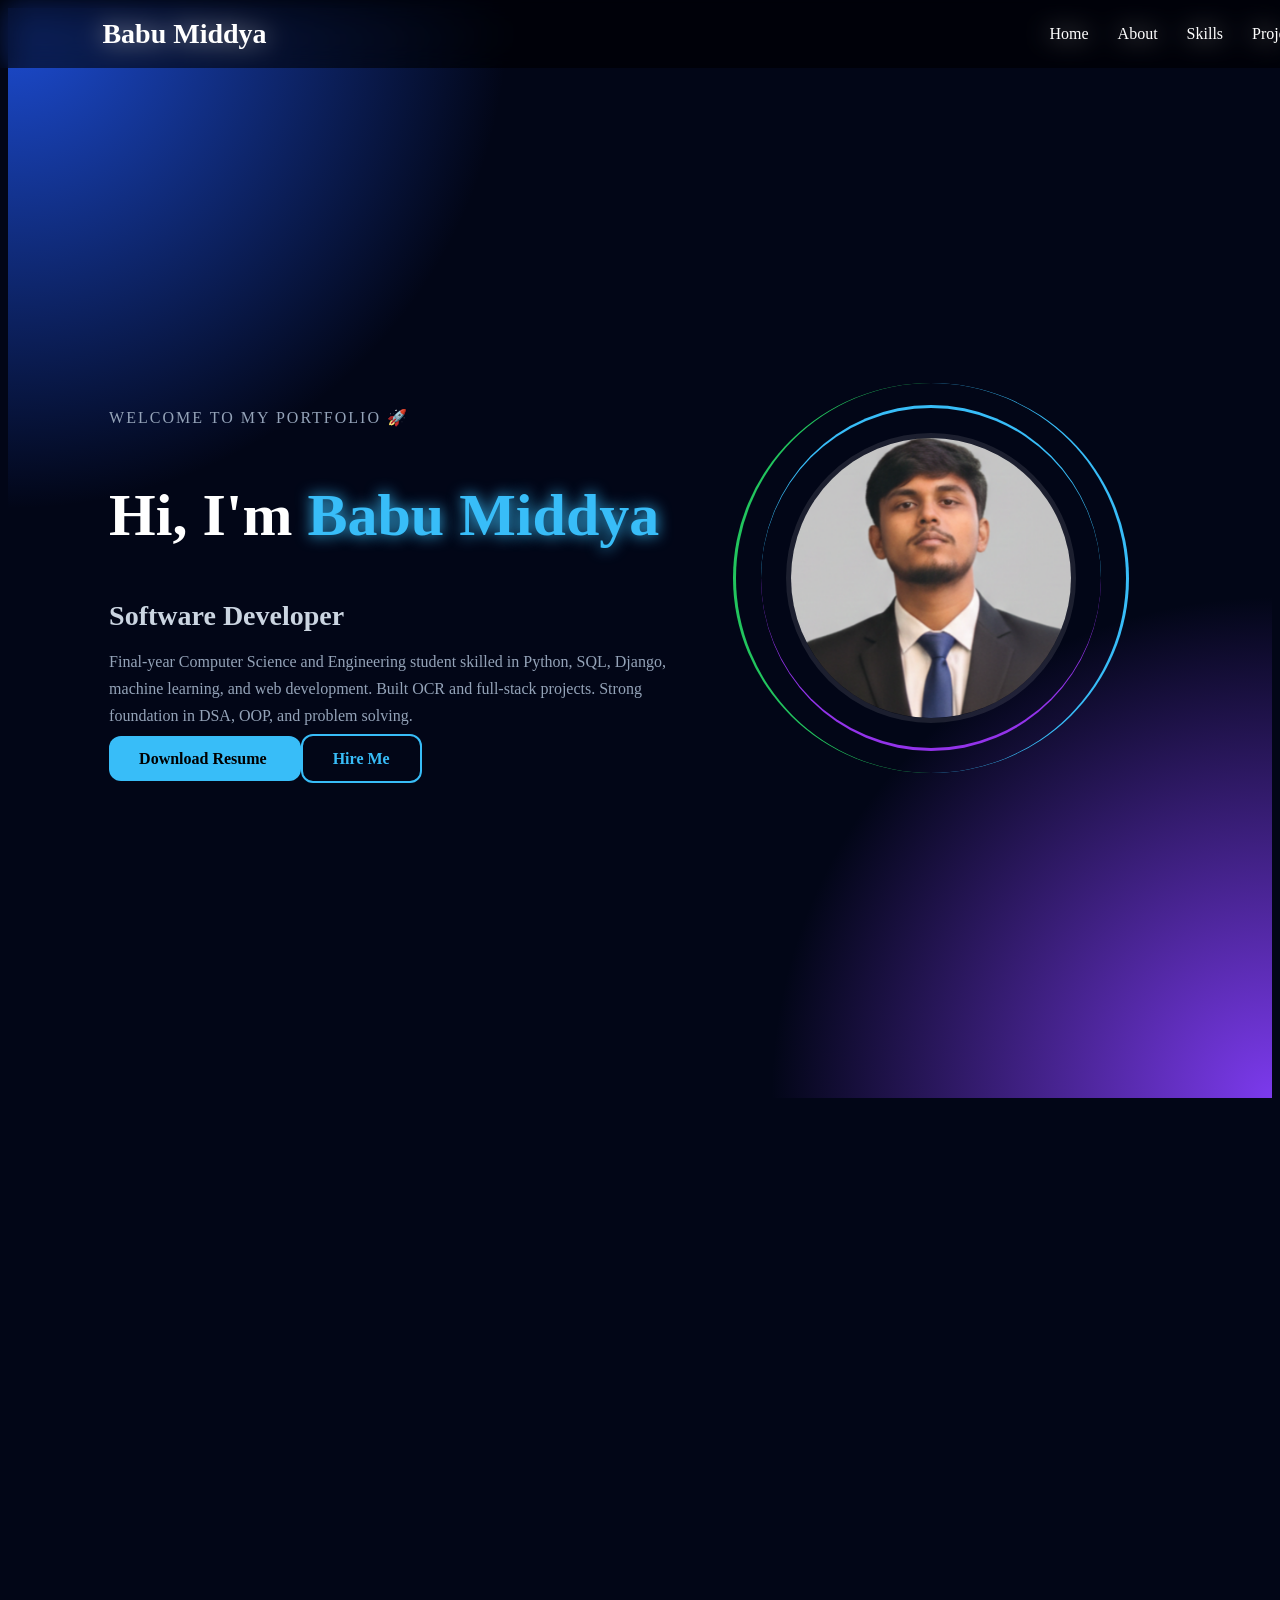
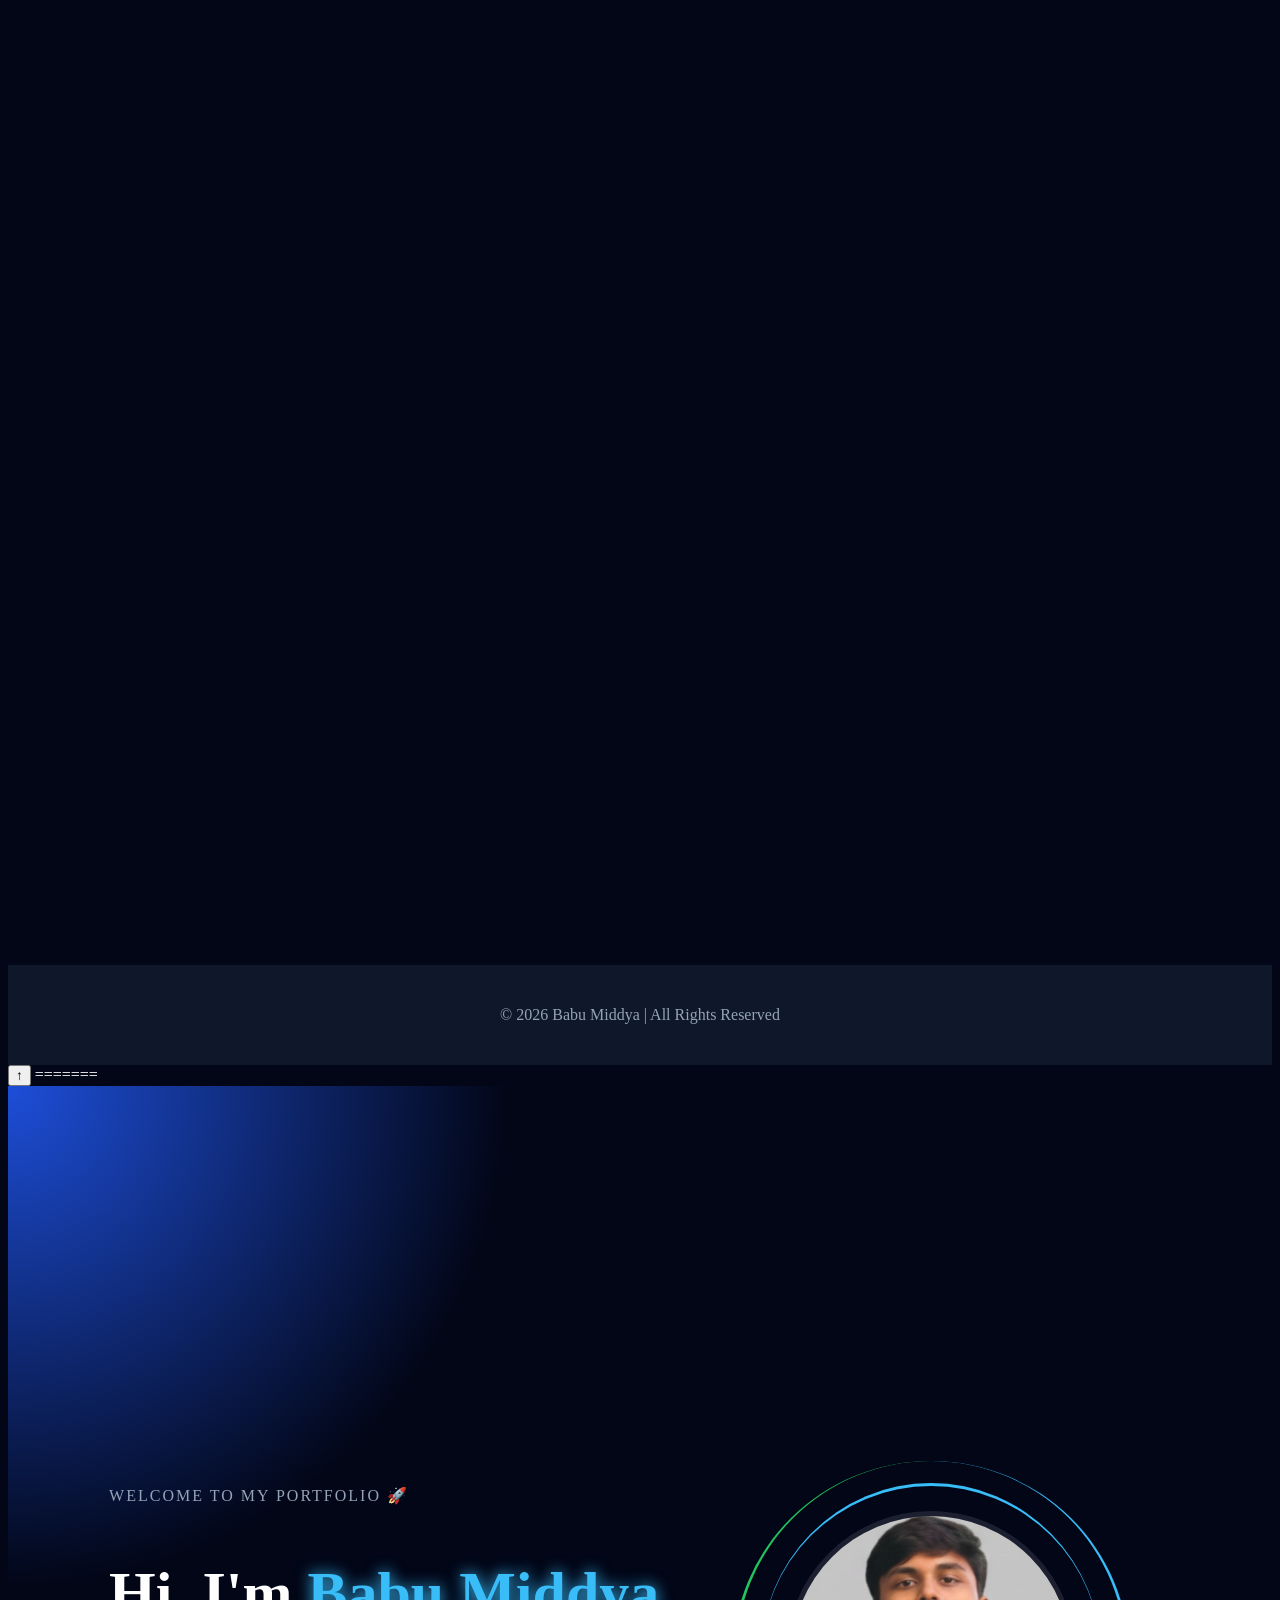
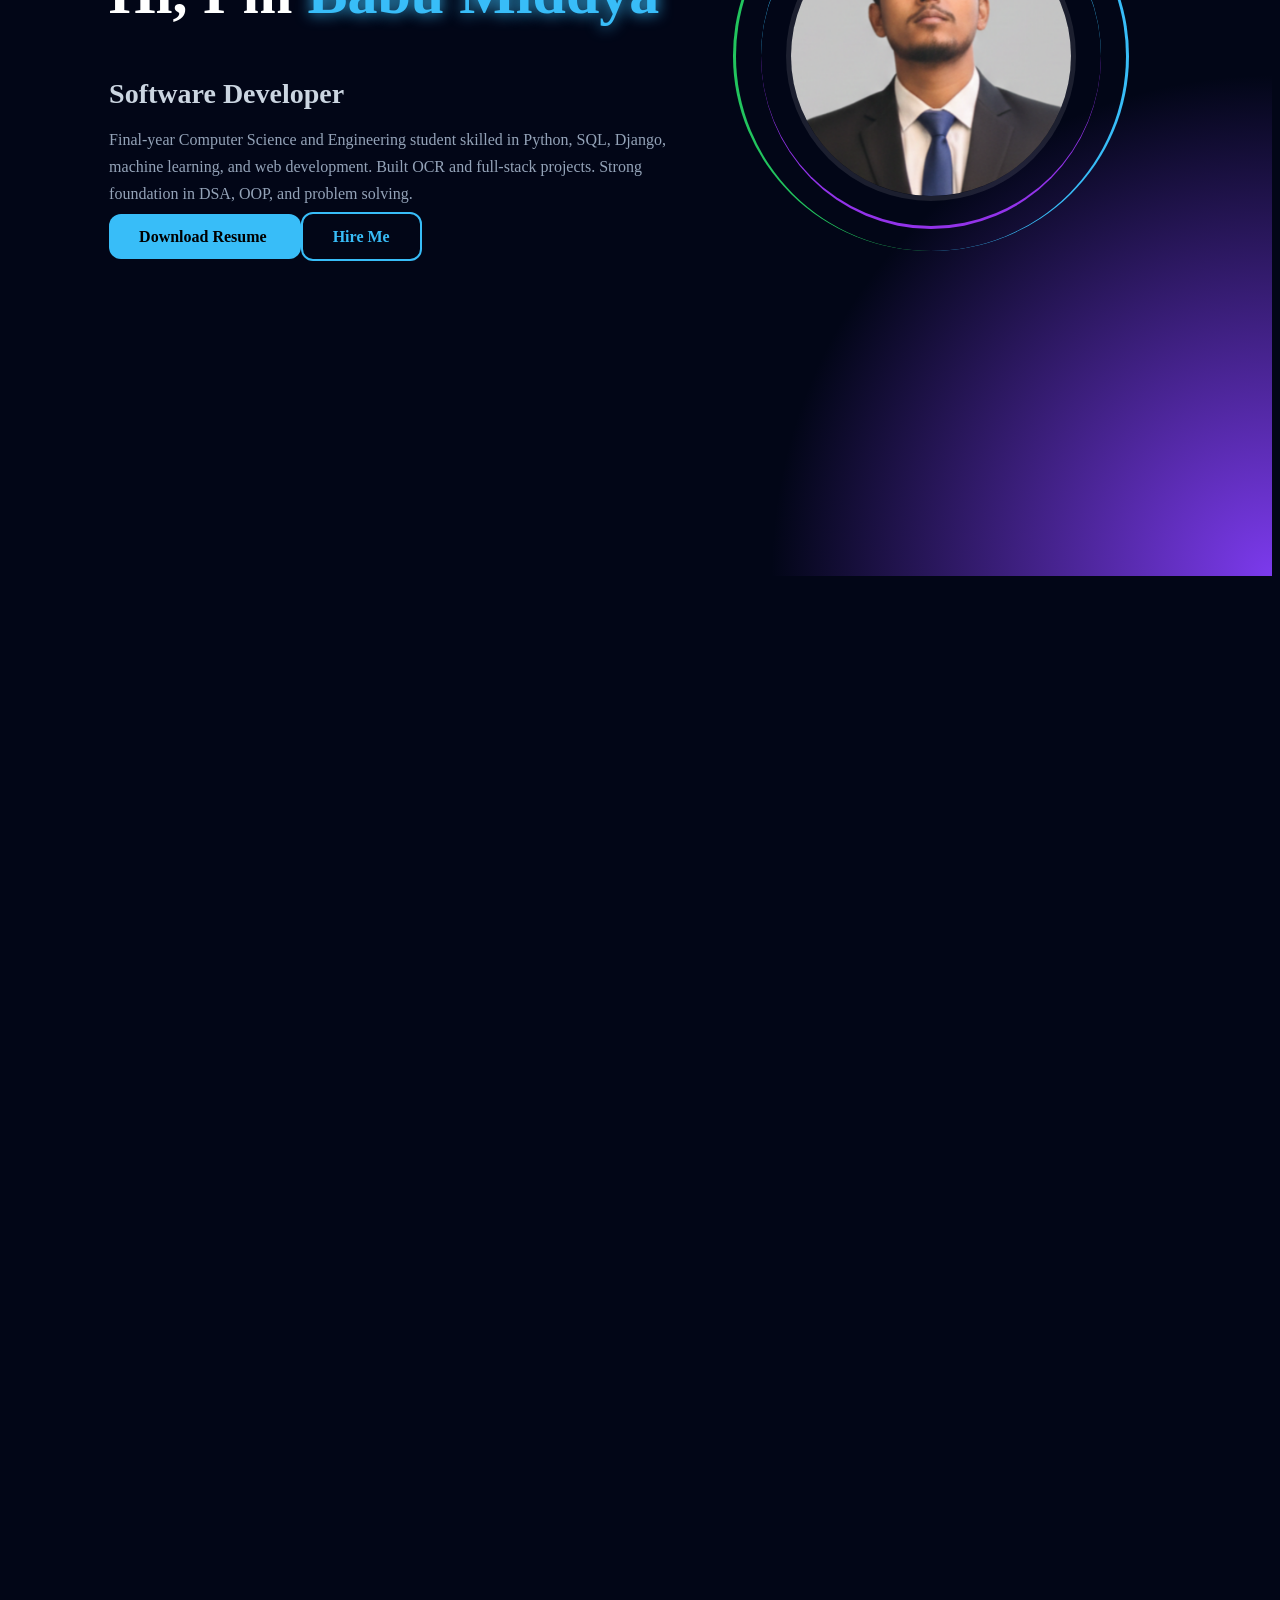
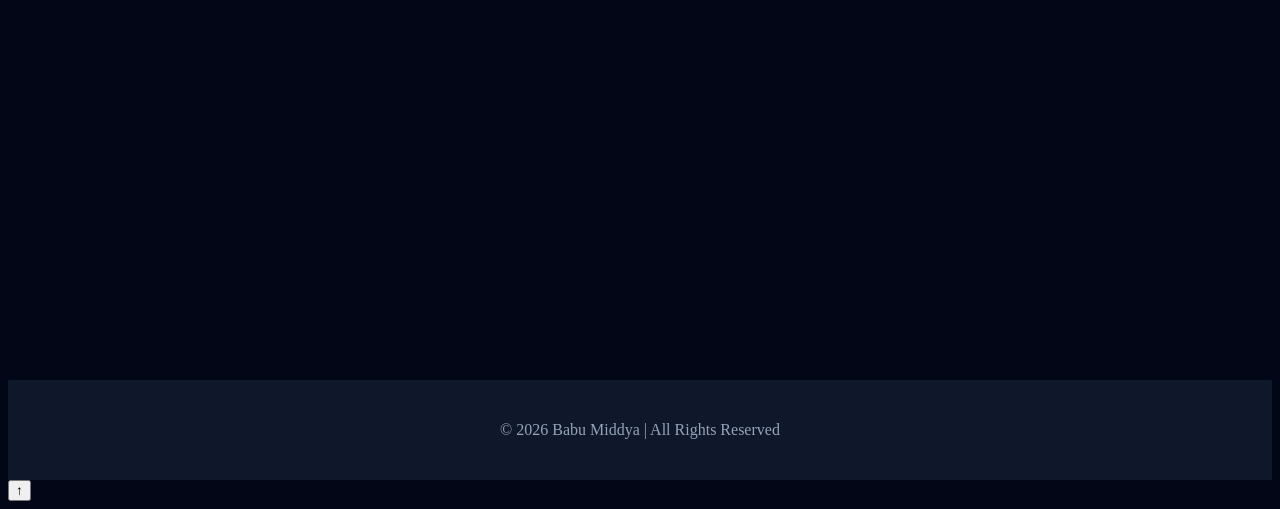
==== commit c729f73e: "Update index.html" ====
--- a/index.html
+++ b/index.html
@@ -1,4 +1,3 @@
-<<<<<<< HEAD
 <!DOCTYPE html>
 <html lang="en">
 <head>
@@ -603,4 +602,4 @@
 
 </body>
 </html>
->>>>>>> b57672db475fd51683e46fb6d36e0cdb6b6730f8
+
